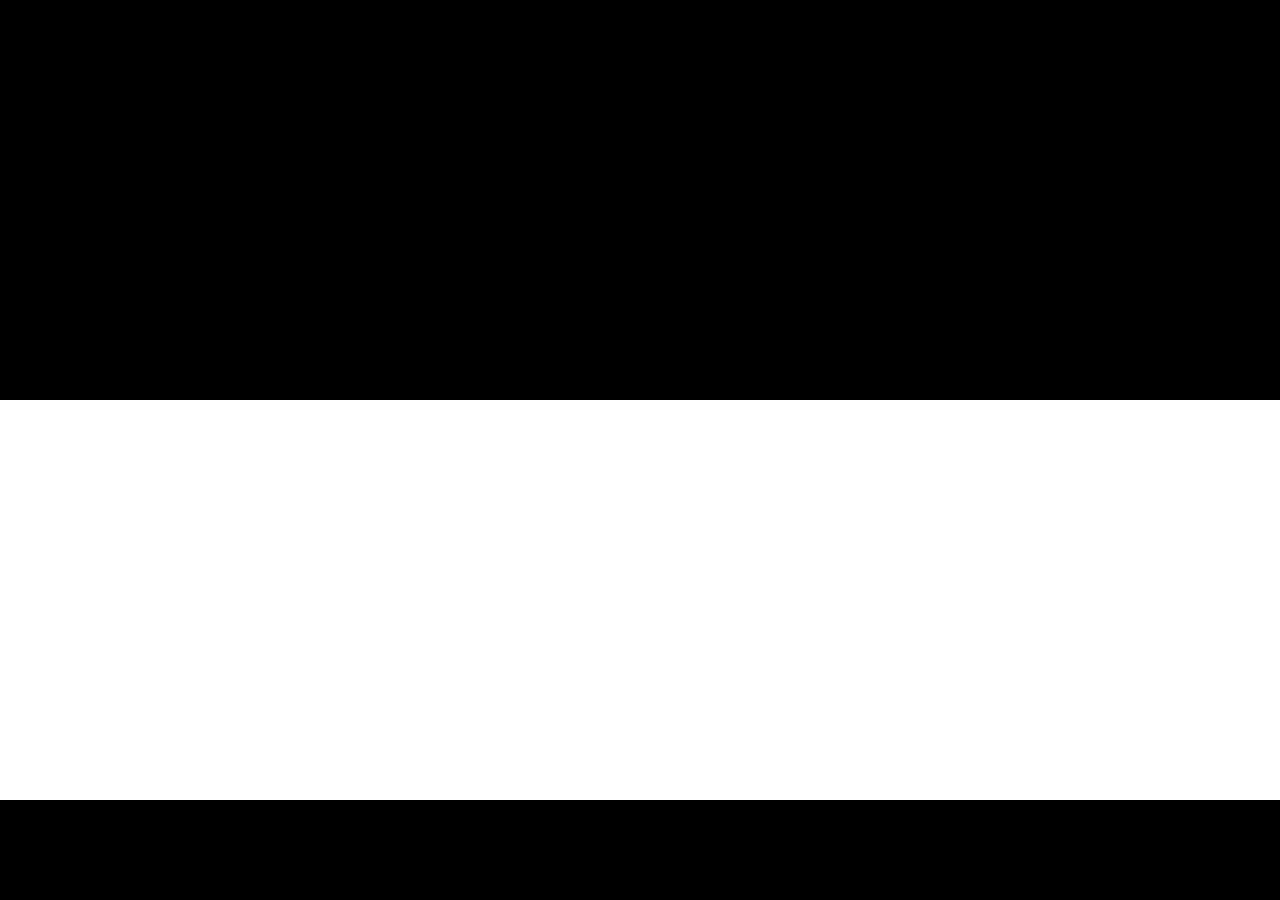
==== index.html @ 6e6994b2 "Create index.html" ====
<!DOCTYPE html>
<html lang="ckb" dir="rtl">
<head>
    <meta charset="UTF-8">
    <meta name="viewport" content="width=device-width, initial-scale=1.0">

    <style>
        * {
            margin: 0;
            padding: 0;
            box-sizing: border-box;
        }

        html,
        body {
            width: 100%;
            height: 100%;
        }

        body {
            display: grid;
            grid-template-rows: 2fr 2fr 0.5fr;
            min-height: 100vh;
        }

        .black-top {
            background: #000000;
        }

        .white {
            background: #ffffff;
        }

        .black-bottom {
            background: #000000;
        }
    </style>
</head>

<body>
    <div class="black-top"></div>
    <div class="white"></div>
    <div class="black-bottom"></div>
</body>
</html>
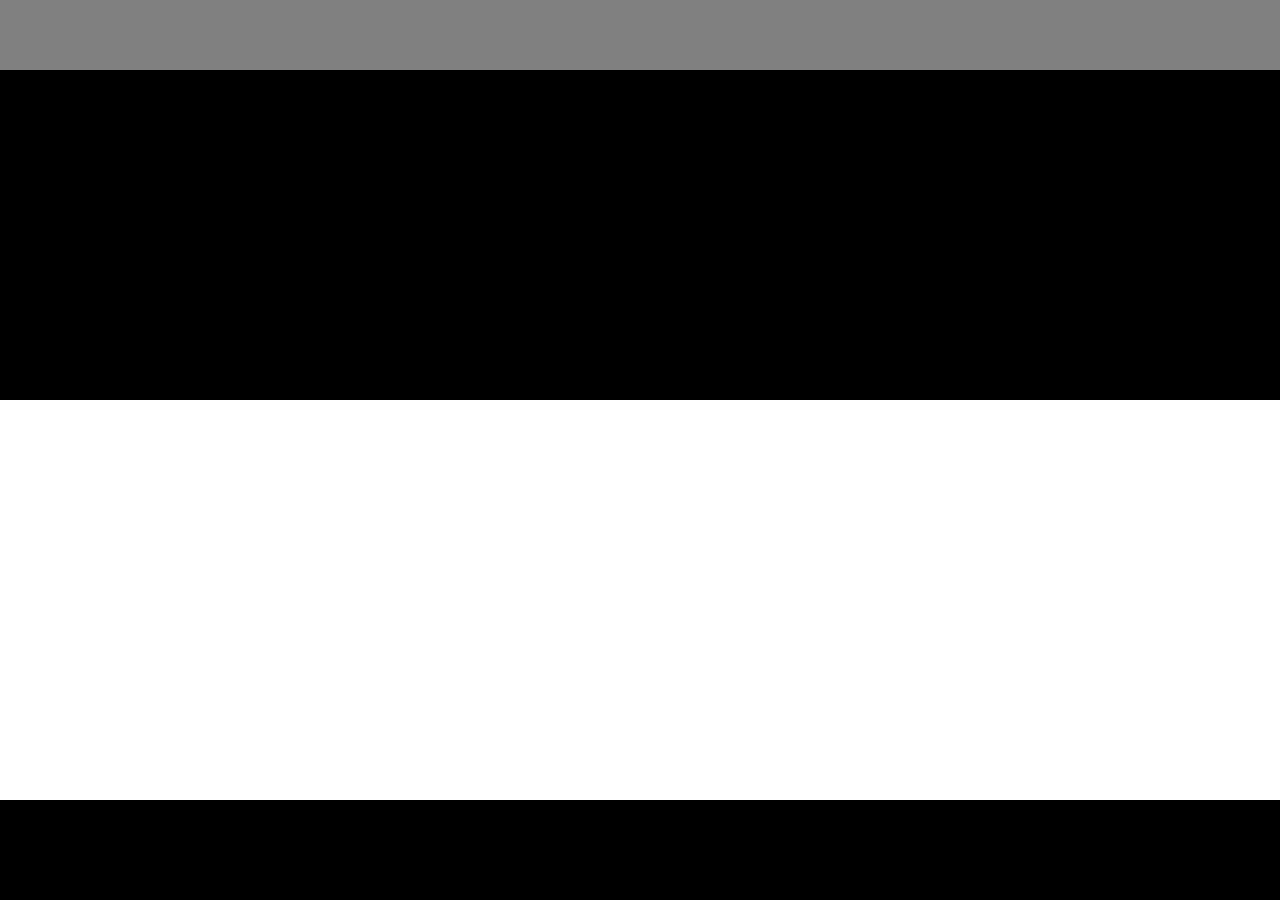
==== commit f825e536: "Update index.html" ====
--- a/index.html
+++ b/index.html
@@ -23,23 +23,31 @@
             min-height: 100vh;
         }
 
-        .black-top {
-            background: #000000;
+        .top {
+            background: linear-gradient(
+                to bottom,
+                #808080 0,
+                #808080 17.5%,
+                #000000 17.5%,
+                #000000 100%
+            );
         }
 
         .white {
             background: #ffffff;
         }
 
-        .black-bottom {
+        .bottom {
             background: #000000;
         }
     </style>
 </head>
 
 <body>
-    <div class="black-top"></div>
+
+    <div class="top"></div>
     <div class="white"></div>
-    <div class="black-bottom"></div>
+    <div class="bottom"></div>
+
 </body>
 </html>
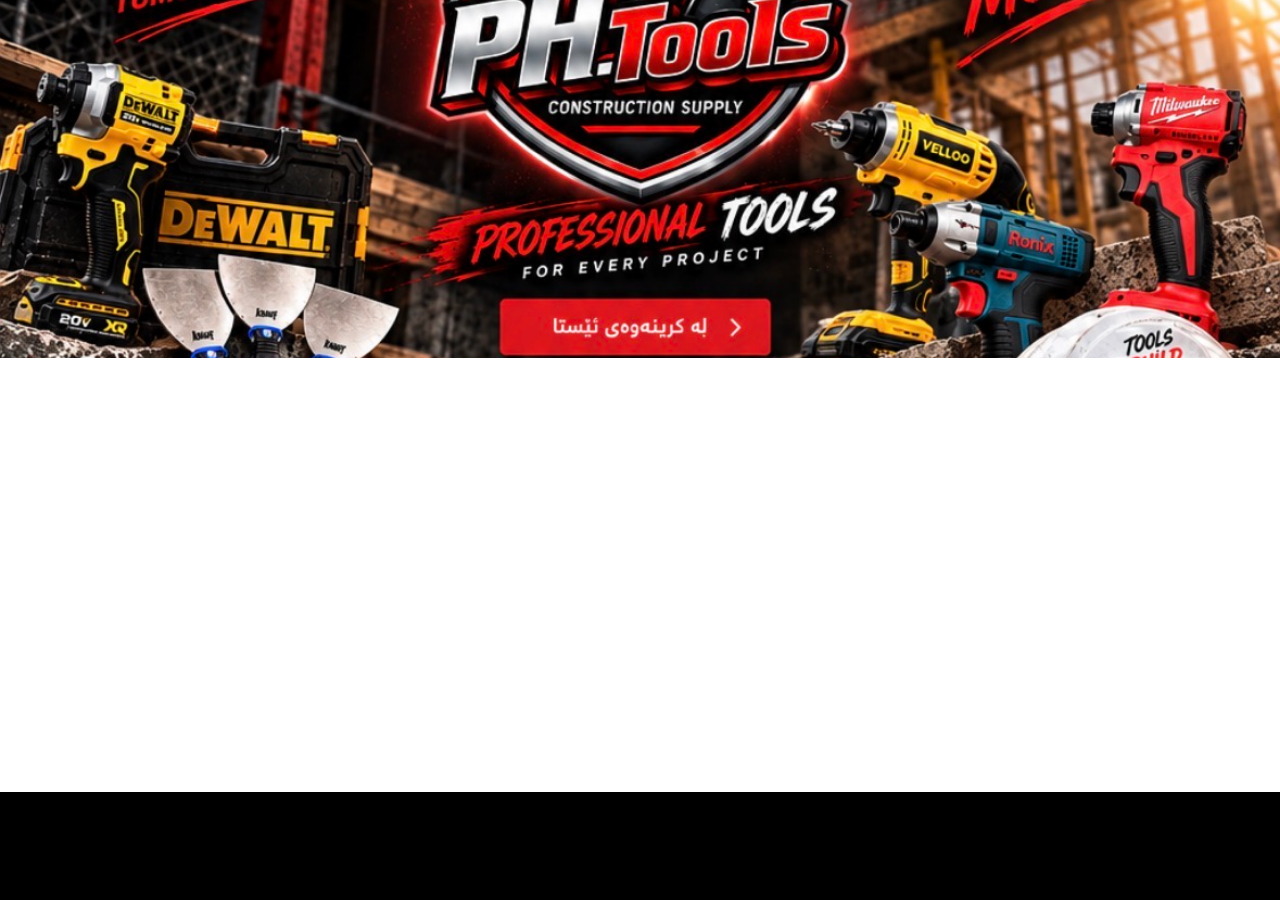
==== commit f6933528: "Update grid layout and background image in index.html" ====
--- a/index.html
+++ b/index.html
@@ -19,21 +19,18 @@
 
         body {
             display: grid;
-            grid-template-rows: 2fr 2fr 0.5fr;
+            grid-template-rows: 1.65fr 2fr 0.5fr;
             min-height: 100vh;
         }
 
         .top {
-            background: linear-gradient(
-                to bottom,
-                #808080 0,
-                #808080 17.5%,
-                #000000 17.5%,
-                #000000 100%
-            );
+            background-image: url("IMG_9500.jpeg");
+            background-size: cover;
+            background-position: center;
+            background-repeat: no-repeat;
         }
 
-        .white {
+        .middle {
             background: #ffffff;
         }
 
@@ -46,7 +43,7 @@
 <body>
 
     <div class="top"></div>
-    <div class="white"></div>
+    <div class="middle"></div>
     <div class="bottom"></div>
 
 </body>
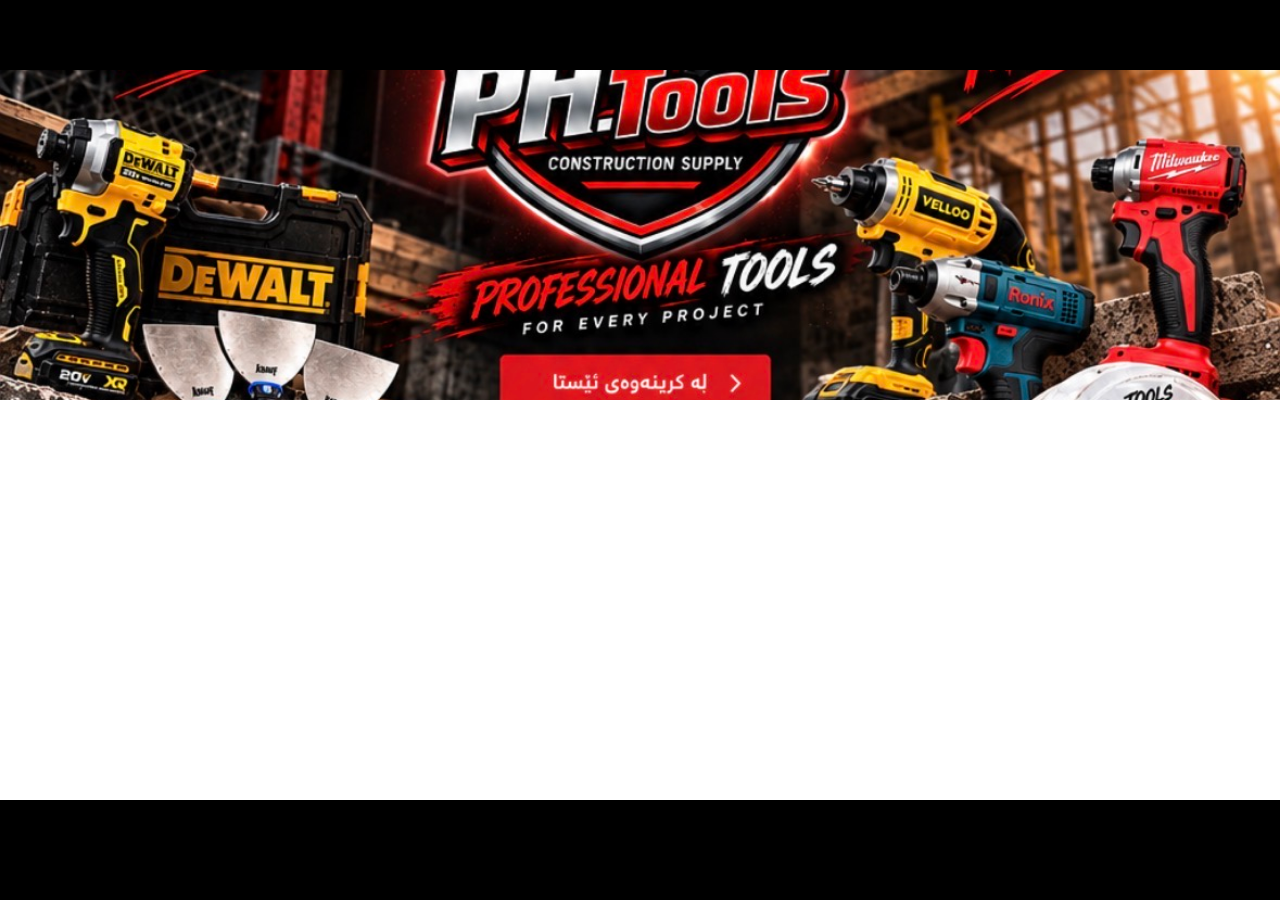
==== commit 33987ac6: "Refactor HTML structure and update styles" ====
--- a/index.html
+++ b/index.html
@@ -18,23 +18,27 @@
         }
 
         body {
+            min-height: 100vh;
             display: grid;
-            grid-template-rows: 1.65fr 2fr 0.5fr;
-            min-height: 100vh;
+            grid-template-rows: 0.35fr 1.65fr 2fr 0.5fr;
         }
 
-        .top {
+        .top-black {
+            background: #000000;
+        }
+
+        .picture {
             background-image: url("IMG_9500.jpeg");
             background-size: cover;
             background-position: center;
             background-repeat: no-repeat;
         }
 
-        .middle {
+        .white {
             background: #ffffff;
         }
 
-        .bottom {
+        .bottom-black {
             background: #000000;
         }
     </style>
@@ -42,9 +46,13 @@
 
 <body>
 
-    <div class="top"></div>
-    <div class="middle"></div>
-    <div class="bottom"></div>
+    <div class="top-black"></div>
+
+    <div class="picture"></div>
+
+    <div class="white"></div>
+
+    <div class="bottom-black"></div>
 
 </body>
 </html>
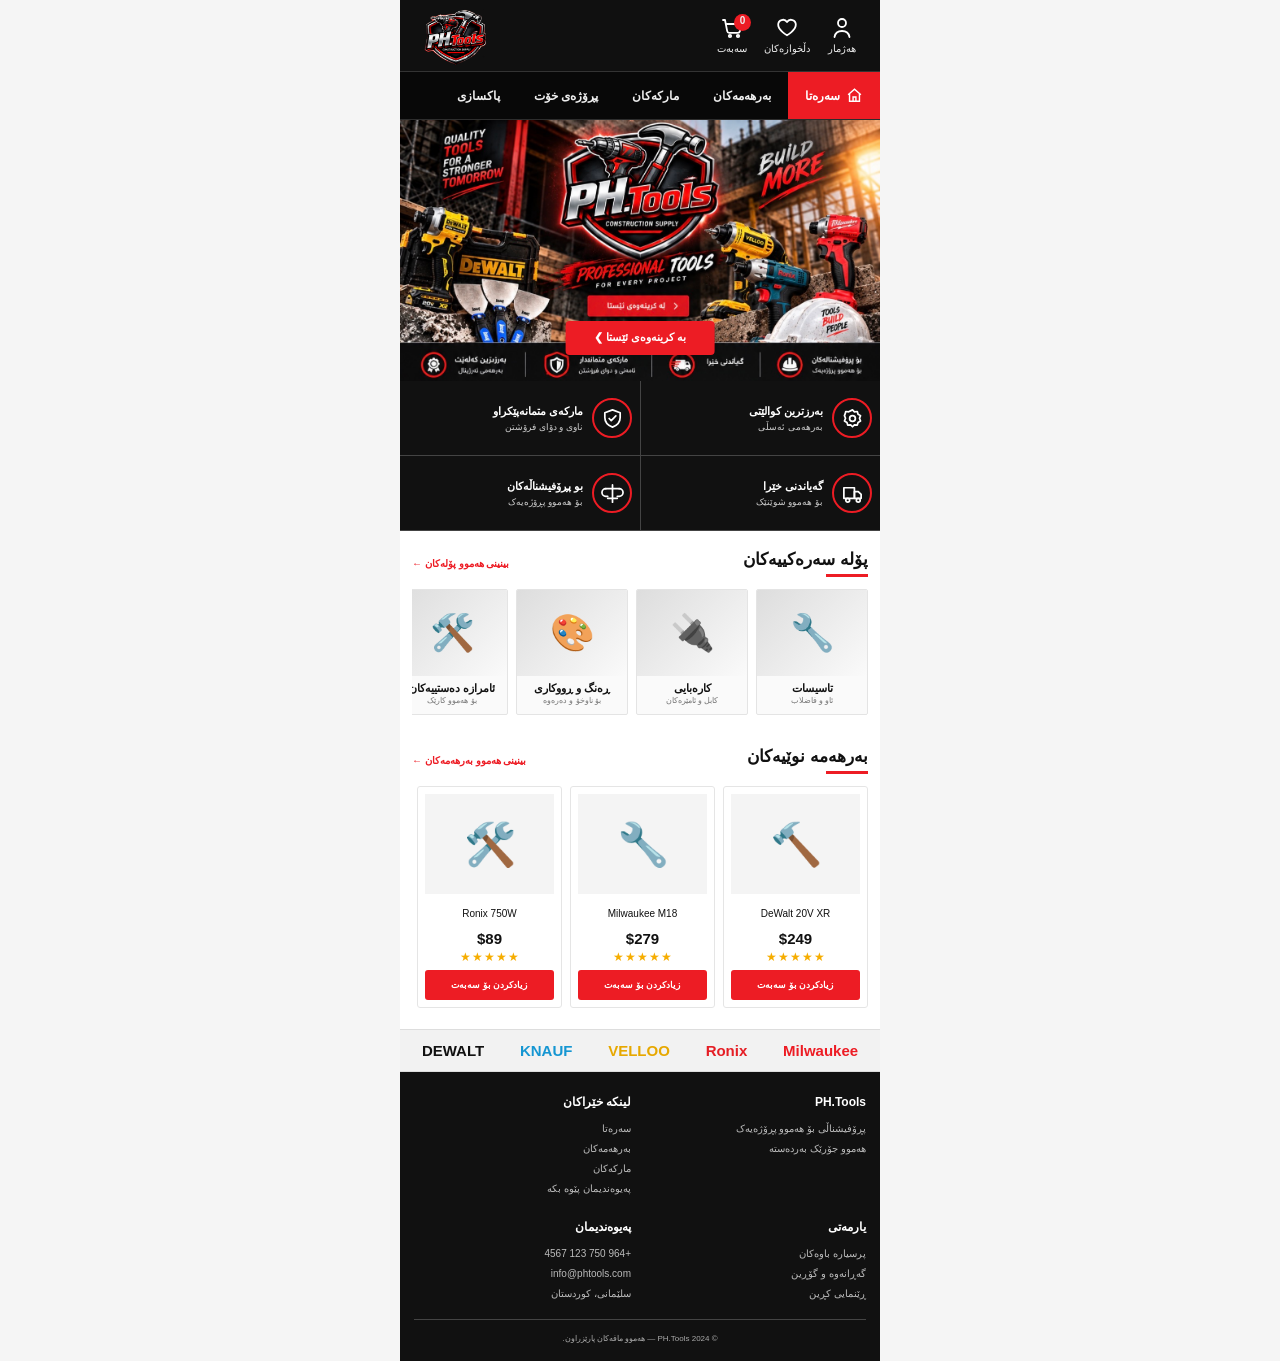
==== commit 96f8da41: "Update index.html" ====
--- a/index.html
+++ b/index.html
@@ -1,58 +1,1401 @@
 <!DOCTYPE html>
-<html lang="ckb" dir="rtl">
+<html lang="ku" dir="rtl">
 <head>
     <meta charset="UTF-8">
     <meta name="viewport" content="width=device-width, initial-scale=1.0">
 
+    <title>PH.Tools</title>
+
     <style>
         * {
+            box-sizing: border-box;
             margin: 0;
             padding: 0;
-            box-sizing: border-box;
         }
 
         html,
         body {
             width: 100%;
-            height: 100%;
+            min-height: 100%;
         }
 
         body {
+            background: #f5f5f5;
+            color: #111;
+            font-family:
+                "Noto Sans Arabic",
+                "Noto Sans",
+                Tahoma,
+                Arial,
+                sans-serif;
+            overflow-x: hidden;
+        }
+
+        button,
+        input {
+            font: inherit;
+        }
+
+        a {
+            text-decoration: none;
+        }
+
+        .mobile-page {
+            width: 100%;
+            max-width: 480px;
             min-height: 100vh;
+            margin: auto;
+            background: #fff;
+        }
+
+        /* =========================
+           HEADER
+        ========================= */
+
+        .topbar {
+            height: 72px;
+            background: #101010;
+            display: flex;
+            align-items: center;
+            justify-content: space-between;
+            padding: 0 14px;
+            direction: ltr;
+            border-bottom: 1px solid #333;
+        }
+
+        .logo {
+            width: 82px;
+            height: 62px;
+            object-fit: contain;
+            display: block;
+        }
+
+        .header-actions {
+            display: flex;
+            align-items: center;
+            gap: 7px;
+            direction: rtl;
+        }
+
+        .header-action {
+            position: relative;
+            width: 48px;
+            height: 58px;
+            border: 0;
+            background: transparent;
+            color: #fff;
+
+            display: flex;
+            flex-direction: column;
+            align-items: center;
+            justify-content: center;
+
+            gap: 2px;
+            cursor: pointer;
+        }
+
+        .header-action svg {
+            width: 24px;
+            height: 24px;
+            fill: none;
+            stroke: #fff;
+            stroke-width: 1.8;
+            stroke-linecap: round;
+            stroke-linejoin: round;
+        }
+
+        .header-action span {
+            font-size: 10px;
+            line-height: 14px;
+            white-space: nowrap;
+            color: #eee;
+        }
+
+        .cart-count {
+            position: absolute;
+            top: 7px;
+            right: 5px;
+
+            min-width: 17px;
+            height: 17px;
+
+            padding: 0 4px;
+            border-radius: 50%;
+
+            background: #ed1c24;
+            color: white;
+
+            font: 700 10px/17px Arial, sans-serif;
+            text-align: center;
+        }
+
+        /* =========================
+           NAVIGATION
+        ========================= */
+
+        .mobile-nav {
+            height: 48px;
+            background: #080808;
+
+            display: flex;
+            align-items: center;
+
+            overflow-x: auto;
+            scrollbar-width: none;
+
+            direction: rtl;
+
+            border-bottom: 1px solid #2d2d2d;
+        }
+
+        .mobile-nav::-webkit-scrollbar {
+            display: none;
+        }
+
+        .nav-item {
+            flex: 0 0 auto;
+
+            height: 48px;
+            padding: 0 17px;
+
+            display: flex;
+            align-items: center;
+            justify-content: center;
+
+            gap: 6px;
+
+            color: #eee;
+
+            font-size: 12px;
+            font-weight: 600;
+
+            white-space: nowrap;
+        }
+
+        .nav-item.active {
+            background: #ed1c24;
+            color: #fff;
+        }
+
+        .nav-item svg {
+            width: 17px;
+            height: 17px;
+
+            fill: none;
+            stroke: currentColor;
+            stroke-width: 2;
+        }
+
+        /* =========================
+           HERO
+        ========================= */
+
+        .hero {
+            width: 100%;
+            position: relative;
+
+            background: #111;
+            overflow: hidden;
+        }
+
+        .hero img {
+            width: 100%;
+            height: auto;
+            display: block;
+        }
+
+        .hero-button {
+            position: absolute;
+
+            left: 50%;
+            bottom: 10.2%;
+
+            transform: translateX(-50%);
+
+            width: 31%;
+            min-width: 118px;
+            max-width: 155px;
+
+            height: 34px;
+
+            border: 0;
+            border-radius: 4px;
+
+            background: #ed1c24;
+            color: #fff;
+
+            font-size: 11px;
+            font-weight: 700;
+
+            cursor: pointer;
+
+            box-shadow:
+                0 2px 8px rgba(0, 0, 0, .25);
+        }
+
+        /* =========================
+           BENEFITS
+        ========================= */
+
+        .benefits {
+            background: #111;
+            color: #fff;
+
             display: grid;
-            grid-template-rows: 0.35fr 1.65fr 2fr 0.5fr;
-        }
-
-        .top-black {
-            background: #000000;
-        }
-
-        .picture {
-            background-image: url("IMG_9500.jpeg");
-            background-size: cover;
-            background-position: center;
-            background-repeat: no-repeat;
-        }
-
-        .white {
-            background: #ffffff;
-        }
-
-        .bottom-black {
-            background: #000000;
+            grid-template-columns: repeat(2, 1fr);
+
+            direction: rtl;
+        }
+
+        .benefit {
+            min-height: 75px;
+
+            padding: 10px 8px;
+
+            display: flex;
+            align-items: center;
+
+            gap: 9px;
+
+            border-bottom: 1px solid #444;
+        }
+
+        .benefit:nth-child(odd) {
+            border-left: 1px solid #444;
+        }
+
+        .benefit-icon {
+            flex: 0 0 40px;
+
+            width: 40px;
+            height: 40px;
+
+            border: 2px solid #ed1c24;
+            border-radius: 50%;
+
+            display: grid;
+            place-items: center;
+        }
+
+        .benefit-icon svg {
+            width: 23px;
+            height: 23px;
+
+            fill: none;
+            stroke: #fff;
+            stroke-width: 1.8;
+
+            stroke-linecap: round;
+            stroke-linejoin: round;
+        }
+
+        .benefit strong {
+            display: block;
+
+            font-size: 11px;
+            line-height: 17px;
+
+            white-space: nowrap;
+        }
+
+        .benefit small {
+            display: block;
+
+            color: #cfcfcf;
+
+            font-size: 9px;
+            line-height: 14px;
+
+            white-space: nowrap;
+        }
+
+        /* =========================
+           SECTIONS
+        ========================= */
+
+        .section {
+            padding: 18px 12px 8px;
+            background: #fff;
+        }
+
+        .section-heading {
+            display: flex;
+            align-items: center;
+            justify-content: space-between;
+
+            margin-bottom: 12px;
+        }
+
+        .section-heading h2 {
+            margin: 0;
+
+            font-size: 17px;
+            font-weight: 800;
+
+            position: relative;
+
+            padding-bottom: 7px;
+        }
+
+        .section-heading h2::after {
+            content: "";
+
+            position: absolute;
+
+            right: 0;
+            bottom: 0;
+
+            width: 42px;
+            height: 3px;
+
+            background: #ed1c24;
+        }
+
+        .section-heading a {
+            color: #ed1c24;
+
+            font-size: 10px;
+            font-weight: 700;
+        }
+
+        /* =========================
+           CATEGORY
+        ========================= */
+
+        .categories {
+            display: flex;
+
+            gap: 8px;
+
+            overflow-x: auto;
+            scrollbar-width: none;
+
+            direction: rtl;
+
+            padding-bottom: 5px;
+        }
+
+        .categories::-webkit-scrollbar {
+            display: none;
+        }
+
+        .category {
+            flex: 0 0 112px;
+
+            border: 1px solid #e4e4e4;
+
+            background: #fafafa;
+
+            border-radius: 2px;
+
+            overflow: hidden;
+
+            text-align: center;
+        }
+
+        .category-image {
+            width: 100%;
+            height: 86px;
+
+            display: grid;
+            place-items: center;
+
+            font-size: 36px;
+
+            background:
+                linear-gradient(
+                    135deg,
+                    #ddd,
+                    #fafafa
+                );
+        }
+
+        .category strong {
+            display: block;
+
+            padding: 6px 4px 0;
+
+            font-size: 11px;
+        }
+
+        .category small {
+            display: block;
+
+            padding: 1px 4px 9px;
+
+            font-size: 8px;
+
+            color: #777;
+        }
+
+        /* =========================
+           PRODUCTS
+        ========================= */
+
+        .products {
+            display: flex;
+
+            gap: 8px;
+
+            overflow-x: auto;
+            scrollbar-width: none;
+
+            direction: rtl;
+
+            padding-bottom: 5px;
+        }
+
+        .products::-webkit-scrollbar {
+            display: none;
+        }
+
+        .product {
+            flex: 0 0 145px;
+
+            border: 1px solid #e5e5e5;
+
+            border-radius: 3px;
+
+            background: #fff;
+
+            padding: 7px;
+
+            text-align: center;
+        }
+
+        .product-image {
+            width: 100%;
+            height: 100px;
+
+            display: grid;
+            place-items: center;
+
+            font-size: 42px;
+
+            background: #f4f4f4;
+
+            margin-bottom: 5px;
+        }
+
+        .product-name {
+            font-size: 10px;
+
+            min-height: 28px;
+
+            display: flex;
+            align-items: center;
+            justify-content: center;
+        }
+
+        .price {
+            font: 700 15px Arial, sans-serif;
+
+            margin: 3px 0;
+        }
+
+        .stars {
+            color: #f6ad00;
+
+            letter-spacing: 1px;
+
+            font-size: 12px;
+
+            margin-bottom: 6px;
+        }
+
+        .buy {
+            width: 100%;
+
+            border: 0;
+            border-radius: 3px;
+
+            background: #ed1c24;
+
+            color: #fff;
+
+            height: 30px;
+
+            font-size: 9px;
+            font-weight: 700;
+        }
+
+        /* =========================
+           BRANDS
+        ========================= */
+
+        .brands {
+            margin-top: 8px;
+
+            background: #f2f2f2;
+
+            border-top: 1px solid #ddd;
+            border-bottom: 1px solid #ddd;
+
+            padding: 12px 10px;
+
+            display: flex;
+            align-items: center;
+            justify-content: space-around;
+
+            gap: 12px;
+
+            direction: ltr;
+
+            overflow: hidden;
+        }
+
+        .brand {
+            font: 900 15px Arial, sans-serif;
+
+            white-space: nowrap;
+        }
+
+        .dewalt {
+            color: #111;
+        }
+
+        .knauf {
+            color: #1596d2;
+        }
+
+        .velloo {
+            color: #e7a800;
+        }
+
+        .ronix {
+            color: #e51e25;
+        }
+
+        .milwaukee {
+            color: #ed1c24;
+        }
+
+        /* =========================
+           FOOTER
+        ========================= */
+
+        footer {
+            background: #111;
+
+            color: #ddd;
+
+            padding: 20px 14px 12px;
+
+            font-size: 10px;
+
+            line-height: 20px;
+        }
+
+        .footer-grid {
+            display: grid;
+
+            grid-template-columns: 1fr 1fr;
+
+            gap: 18px;
+
+            direction: rtl;
+        }
+
+        .footer-col h3 {
+            color: #fff;
+
+            font-size: 12px;
+
+            margin: 0 0 7px;
+        }
+
+        .footer-col p {
+            margin: 0;
+
+            color: #bbb;
+        }
+
+        .copyright {
+            border-top: 1px solid #444;
+
+            margin-top: 15px;
+
+            padding-top: 9px;
+
+            text-align: center;
+
+            color: #aaa;
+
+            font-size: 8px;
+        }
+
+        /* =========================
+           SMALL PHONES
+        ========================= */
+
+        @media (max-width: 350px) {
+
+            .topbar {
+                padding: 0 8px;
+            }
+
+            .logo {
+                width: 74px;
+            }
+
+            .header-action {
+                width: 43px;
+            }
+
+            .benefit {
+                gap: 6px;
+                padding-inline: 5px;
+            }
+
+            .benefit-icon {
+                flex-basis: 36px;
+
+                width: 36px;
+                height: 36px;
+            }
+
+            .benefit strong {
+                font-size: 10px;
+            }
+
+            .benefit small {
+                font-size: 8px;
+            }
         }
     </style>
 </head>
 
 <body>
 
-    <div class="top-black"></div>
-
-    <div class="picture"></div>
-
-    <div class="white"></div>
-
-    <div class="bottom-black"></div>
+<div class="mobile-page">
+
+    <!-- ================= HEADER ================= -->
+
+    <header class="topbar">
+
+        <!-- Replace this with your logo path -->
+        <img
+            class="logo"
+            src="94C8A864-4A91-487B-9707-DAC50E0F9364.png"
+            alt="PH.Tools"
+        >
+
+        <div class="header-actions">
+
+            <!-- Account -->
+
+            <button
+                class="header-action"
+                aria-label="هەژمار"
+            >
+
+                <svg viewBox="0 0 24 24">
+                    <circle
+                        cx="12"
+                        cy="7"
+                        r="4"
+                    ></circle>
+
+                    <path
+                        d="M4.5 21c.7-4 3.1-6 7.5-6s6.8 2 7.5 6"
+                    ></path>
+                </svg>
+
+                <span>
+                    هەژمار
+                </span>
+
+            </button>
+
+
+            <!-- Wishlist -->
+
+            <button
+                class="header-action"
+                aria-label="دڵخوازەکان"
+            >
+
+                <svg viewBox="0 0 24 24">
+
+                    <path
+                        d="M20.8 8.8c0 5.5-8.8 10.5-8.8 10.5S3.2 14.3 3.2 8.8A4.8 4.8 0 0 1 12 6a4.8 4.8 0 0 1 8.8 2.8Z"
+                    ></path>
+
+                </svg>
+
+                <span>
+                    دڵخوازەکان
+                </span>
+
+            </button>
+
+
+            <!-- Cart -->
+
+            <button
+                class="header-action"
+                aria-label="سەبەت"
+            >
+
+                <span class="cart-count">
+                    0
+                </span>
+
+                <svg viewBox="0 0 24 24">
+
+                    <path
+                        d="M3 4h2l2.2 11.2a2 2 0 0 0 2 1.6h8.7a2 2 0 0 0 2-1.5L21 8H7"
+                    ></path>
+
+                    <circle
+                        cx="10"
+                        cy="20"
+                        r="1.2"
+                    ></circle>
+
+                    <circle
+                        cx="18"
+                        cy="20"
+                        r="1.2"
+                    ></circle>
+
+                </svg>
+
+                <span>
+                    سەبەت
+                </span>
+
+            </button>
+
+        </div>
+
+    </header>
+
+
+    <!-- ================= NAV ================= -->
+
+    <nav class="mobile-nav">
+
+        <a
+            class="nav-item active"
+            href="#"
+        >
+
+            <svg viewBox="0 0 24 24">
+
+                <path d="m3 11 9-8 9 8"></path>
+
+                <path d="M5 10v10h14V10"></path>
+
+                <path d="M10 20v-6h4v6"></path>
+
+            </svg>
+
+            سەرەتا
+
+        </a>
+
+
+        <a
+            class="nav-item"
+            href="#"
+        >
+            بەرهەمەکان
+        </a>
+
+
+        <a
+            class="nav-item"
+            href="#"
+        >
+            مارکەکان
+        </a>
+
+
+        <a
+            class="nav-item"
+            href="#"
+        >
+            پڕۆژەی خۆت
+        </a>
+
+
+        <a
+            class="nav-item"
+            href="#"
+        >
+            پاکسازی
+        </a>
+
+    </nav>
+
+
+    <!-- ================= HERO ================= -->
+
+    <section class="hero">
+
+        <!-- Replace with your banner -->
+        <img
+            src="IMG_9500.jpeg"
+            alt="PH.Tools Professional Tools"
+        >
+
+        <button class="hero-button">
+            بە کرینەوەی ئێستا ❯
+        </button>
+
+    </section>
+
+
+    <!-- ================= BENEFITS ================= -->
+
+    <section class="benefits">
+
+
+        <div class="benefit">
+
+            <div class="benefit-icon">
+
+                <svg viewBox="0 0 24 24">
+
+                    <path
+                        d="M12 3l2 2 3-.3.8 2.8 2.6 1.5-1.1 2.8 1.1 2.8-2.6 1.5-.8 2.8-3-.3-2 2-2-2-3 .3-.8-2.8-2.6-1.5 1.1-2.8-1.1-2.8L4.2 7.5 5 4.7 8 5z"
+                    ></path>
+
+                    <circle
+                        cx="12"
+                        cy="12"
+                        r="3"
+                    ></circle>
+
+                </svg>
+
+            </div>
+
+            <div>
+
+                <strong>
+                    بەرزترین کوالێتی
+                </strong>
+
+                <small>
+                    بەرهەمی ئەسڵی
+                </small>
+
+            </div>
+
+        </div>
+
+
+        <div class="benefit">
+
+            <div class="benefit-icon">
+
+                <svg viewBox="0 0 24 24">
+
+                    <path
+                        d="M12 3 20 6v5c0 5.2-3.3 8.3-8 10-4.7-1.7-8-4.8-8-10V6z"
+                    ></path>
+
+                    <path
+                        d="m8.5 12 2.2 2.2 4.8-5"
+                    ></path>
+
+                </svg>
+
+            </div>
+
+            <div>
+
+                <strong>
+                    مارکەی متمانەپێکراو
+                </strong>
+
+                <small>
+                    ناوی و دۆای فرۆشتن
+                </small>
+
+            </div>
+
+        </div>
+
+
+        <div class="benefit">
+
+            <div class="benefit-icon">
+
+                <svg viewBox="0 0 24 24">
+
+                    <path
+                        d="M3 6h11v11H3z"
+                    ></path>
+
+                    <path
+                        d="M14 10h4l3 3v4h-7z"
+                    ></path>
+
+                    <circle
+                        cx="7"
+                        cy="19"
+                        r="2"
+                    ></circle>
+
+                    <circle
+                        cx="18"
+                        cy="19"
+                        r="2"
+                    ></circle>
+
+                </svg>
+
+            </div>
+
+            <div>
+
+                <strong>
+                    گەیاندنی خێرا
+                </strong>
+
+                <small>
+                    بۆ هەموو شوێنێک
+                </small>
+
+            </div>
+
+        </div>
+
+
+        <div class="benefit">
+
+            <div class="benefit-icon">
+
+                <svg viewBox="0 0 24 24">
+
+                    <path
+                        d="M12 3v18M5 7h14M7 17h10"
+                    ></path>
+
+                    <path
+                        d="M5 7a4 4 0 0 0 0 8h2M19 7a4 4 0 0 1 0 8h-2"
+                    ></path>
+
+                </svg>
+
+            </div>
+
+            <div>
+
+                <strong>
+                    بو پڕۆفیشناڵەکان
+                </strong>
+
+                <small>
+                    بۆ هەموو پڕۆژەیەک
+                </small>
+
+            </div>
+
+        </div>
+
+    </section>
+
+
+    <!-- ================= CATEGORIES ================= -->
+
+    <section class="section">
+
+        <div class="section-heading">
+
+            <h2>
+                پۆلە سەرەکییەکان
+            </h2>
+
+            <a href="#">
+                بینینی هەموو پۆلەکان ←
+            </a>
+
+        </div>
+
+
+        <div class="categories">
+
+
+            <article class="category">
+
+                <div class="category-image">
+                    🔧
+                </div>
+
+                <strong>
+                    تاسیسات
+                </strong>
+
+                <small>
+                    ئاو و فاضلاب
+                </small>
+
+            </article>
+
+
+            <article class="category">
+
+                <div class="category-image">
+                    🔌
+                </div>
+
+                <strong>
+                    کارەبایی
+                </strong>
+
+                <small>
+                    کابل و ئامێرەکان
+                </small>
+
+            </article>
+
+
+            <article class="category">
+
+                <div class="category-image">
+                    🎨
+                </div>
+
+                <strong>
+                    ڕەنگ و ڕووکاری
+                </strong>
+
+                <small>
+                    بۆ ناوخۆ و دەرەوە
+                </small>
+
+            </article>
+
+
+            <article class="category">
+
+                <div class="category-image">
+                    🛠️
+                </div>
+
+                <strong>
+                    ئامرازە دەستییەکان
+                </strong>
+
+                <small>
+                    بۆ هەموو کارێک
+                </small>
+
+            </article>
+
+
+            <article class="category">
+
+                <div class="category-image">
+                    🔩
+                </div>
+
+                <strong>
+                    ئامرازە کارەباییەکان
+                </strong>
+
+                <small>
+                    پڕۆفیشناڵ و بەهێز
+                </small>
+
+            </article>
+
+
+        </div>
+
+    </section>
+
+
+    <!-- ================= PRODUCTS ================= -->
+
+    <section class="section">
+
+        <div class="section-heading">
+
+            <h2>
+                بەرهەمە نوێیەکان
+            </h2>
+
+            <a href="#">
+                بینینی هەموو بەرهەمەکان ←
+            </a>
+
+        </div>
+
+
+        <div class="products">
+
+
+            <article class="product">
+
+                <div class="product-image">
+                    🔨
+                </div>
+
+                <div class="product-name">
+                    DeWalt 20V XR
+                </div>
+
+                <div class="price">
+                    $249
+                </div>
+
+                <div class="stars">
+                    ★★★★★
+                </div>
+
+                <button class="buy">
+                    زیادکردن بۆ سەبەت
+                </button>
+
+            </article>
+
+
+            <article class="product">
+
+                <div class="product-image">
+                    🔧
+                </div>
+
+                <div class="product-name">
+                    Milwaukee M18
+                </div>
+
+                <div class="price">
+                    $279
+                </div>
+
+                <div class="stars">
+                    ★★★★★
+                </div>
+
+                <button class="buy">
+                    زیادکردن بۆ سەبەت
+                </button>
+
+            </article>
+
+
+            <article class="product">
+
+                <div class="product-image">
+                    🛠️
+                </div>
+
+                <div class="product-name">
+                    Ronix 750W
+                </div>
+
+                <div class="price">
+                    $89
+                </div>
+
+                <div class="stars">
+                    ★★★★★
+                </div>
+
+                <button class="buy">
+                    زیادکردن بۆ سەبەت
+                </button>
+
+            </article>
+
+
+            <article class="product">
+
+                <div class="product-image">
+                    🧰
+                </div>
+
+                <div class="product-name">
+                    Knauf Set
+                </div>
+
+                <div class="price">
+                    $24
+                </div>
+
+                <div class="stars">
+                    ★★★★★
+                </div>
+
+                <button class="buy">
+                    زیادکردن بۆ سەبەت
+                </button>
+
+            </article>
+
+
+        </div>
+
+    </section>
+
+
+    <!-- ================= BRANDS ================= -->
+
+    <div class="brands">
+
+        <span class="brand dewalt">
+            DEWALT
+        </span>
+
+        <span class="brand knauf">
+            KNAUF
+        </span>
+
+        <span class="brand velloo">
+            VELLOO
+        </span>
+
+        <span class="brand ronix">
+            Ronix
+        </span>
+
+        <span class="brand milwaukee">
+            Milwaukee
+        </span>
+
+    </div>
+
+
+    <!-- ================= FOOTER ================= -->
+
+    <footer>
+
+        <div class="footer-grid">
+
+
+            <div class="footer-col">
+
+                <h3>
+                    PH.Tools
+                </h3>
+
+                <p>
+                    پڕۆفیشناڵی بۆ هەموو پڕۆژەیەک
+                </p>
+
+                <p>
+                    هەموو جۆرێک بەردەستە
+                </p>
+
+            </div>
+
+
+            <div class="footer-col">
+
+                <h3>
+                    لینکە خێراکان
+                </h3>
+
+                <p>
+                    سەرەتا
+                </p>
+
+                <p>
+                    بەرهەمەکان
+                </p>
+
+                <p>
+                    مارکەکان
+                </p>
+
+                <p>
+                    پەیوەندیمان پێوە بکە
+                </p>
+
+            </div>
+
+
+            <div class="footer-col">
+
+                <h3>
+                    یارمەتی
+                </h3>
+
+                <p>
+                    پرسیارە باوەکان
+                </p>
+
+                <p>
+                    گەڕانەوە و گۆڕین
+                </p>
+
+                <p>
+                    ڕێنمایی کڕین
+                </p>
+
+            </div>
+
+
+            <div class="footer-col">
+
+                <h3>
+                    پەیوەندیمان
+                </h3>
+
+                <p>
+                    +964 750 123 4567
+                </p>
+
+                <p>
+                    info@phtools.com
+                </p>
+
+                <p>
+                    سلێمانی، کوردستان
+                </p>
+
+            </div>
+
+
+        </div>
+
+
+        <div class="copyright">
+
+            © 2024 PH.Tools — هەموو مافەکان پارێزراون.
+
+        </div>
+
+    </footer>
+
+</div>
+
+
+<script>
+
+    /*
+        Basic cart counter
+    */
+
+    let cartCount = 0;
+
+    const cartCounter =
+        document.querySelector(".cart-count");
+
+    const buyButtons =
+        document.querySelectorAll(".buy");
+
+
+    buyButtons.forEach(function(button) {
+
+        button.addEventListener("click", function() {
+
+            cartCount++;
+
+            cartCounter.textContent =
+                cartCount;
+
+        });
+
+    });
+
+</script>
 
 </body>
 </html>
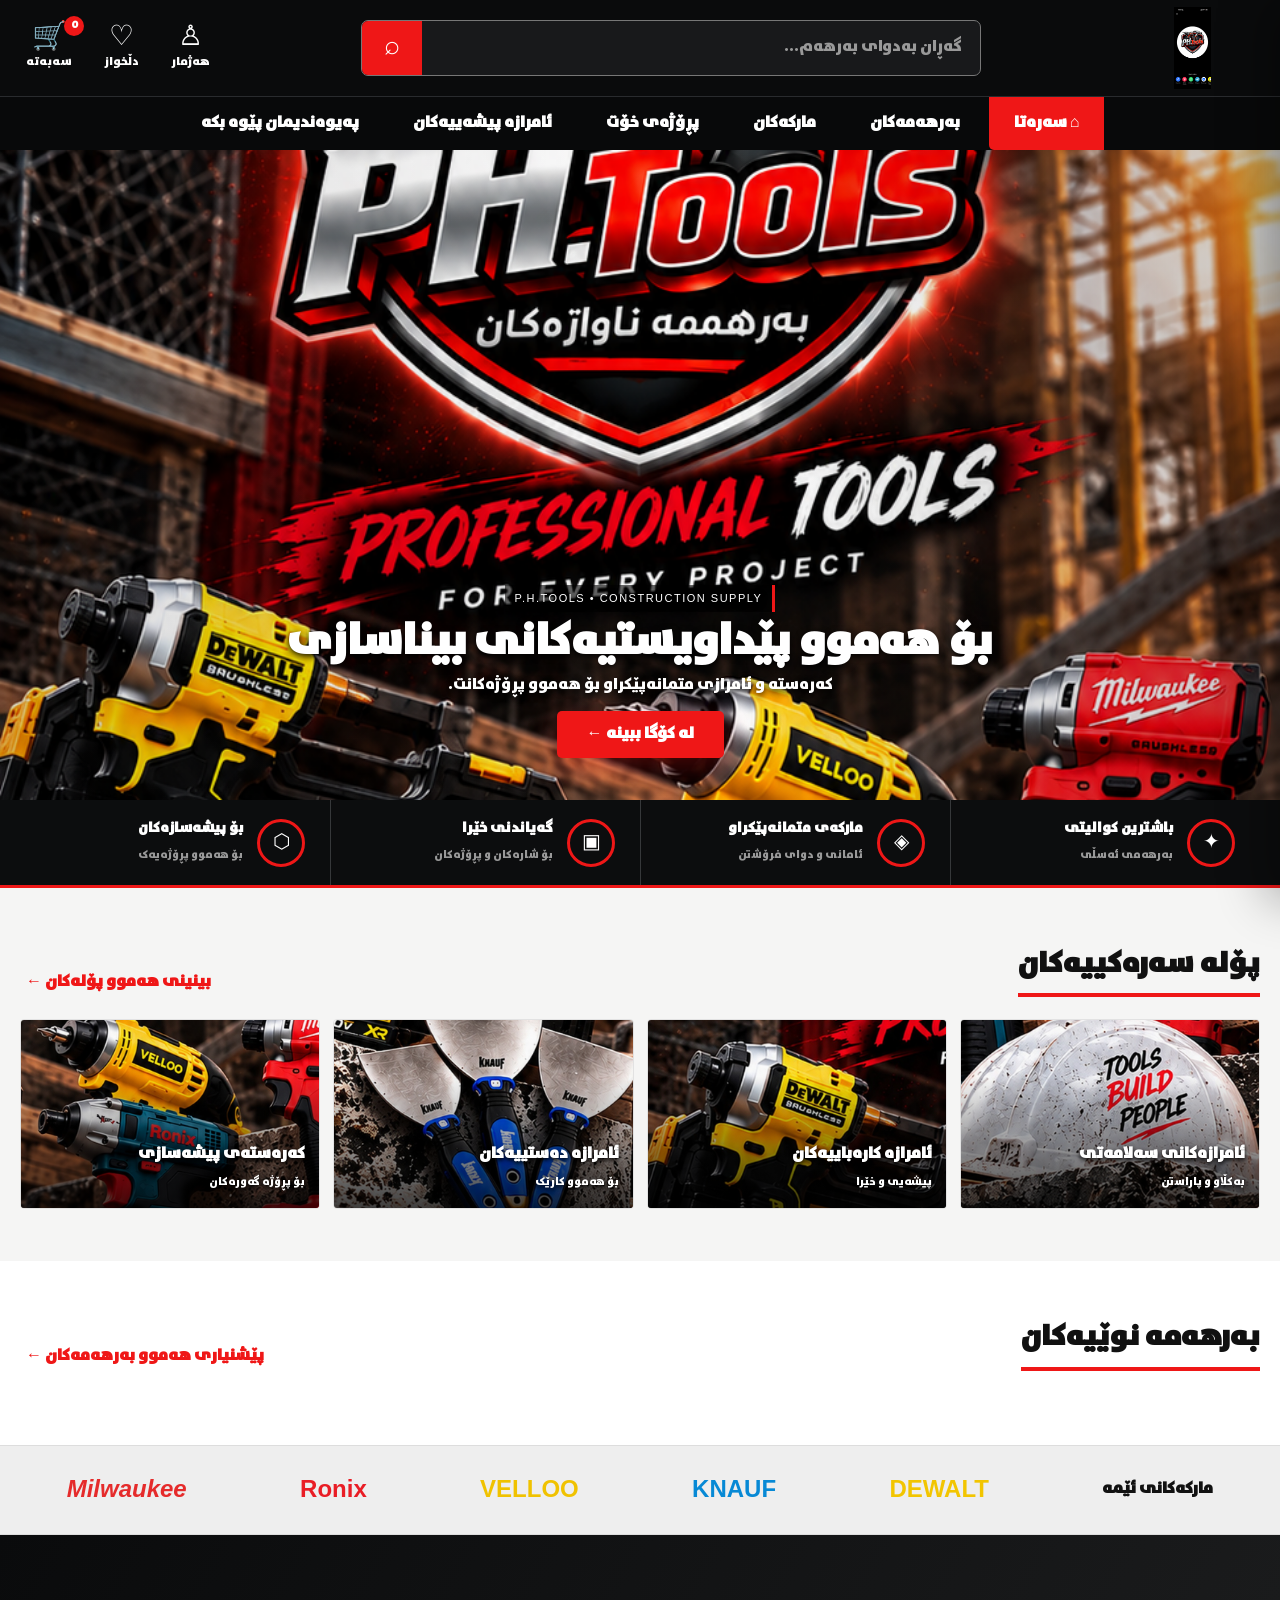
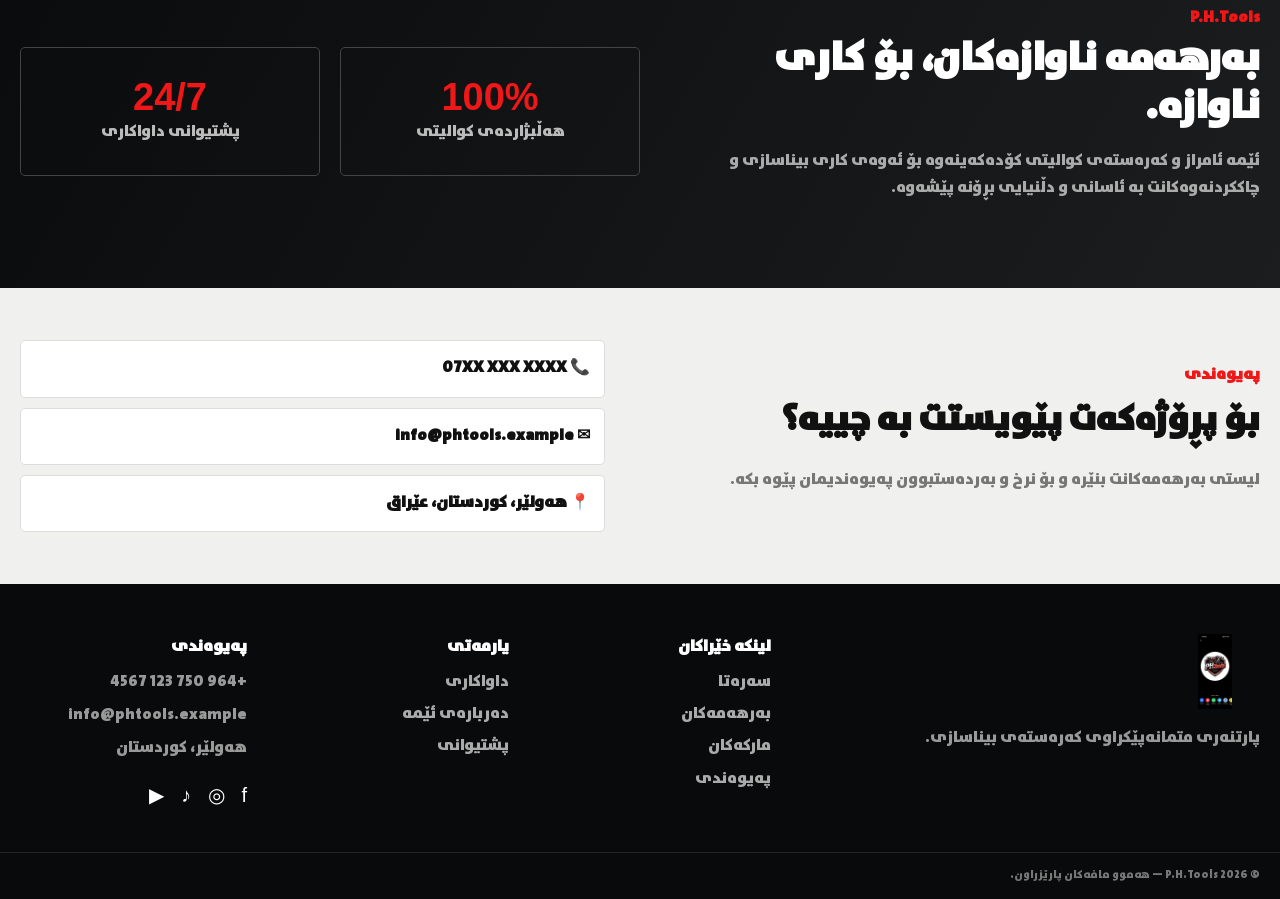
==== commit f8ddf4c2: "Add files via upload" ====
--- a/index.html
+++ b/index.html
@@ -1,1401 +1,172 @@
-<!DOCTYPE html>
+<!doctype html>
 <html lang="ku" dir="rtl">
 <head>
-    <meta charset="UTF-8">
-    <meta name="viewport" content="width=device-width, initial-scale=1.0">
+<meta charset="utf-8">
+<meta name="viewport" content="width=device-width,initial-scale=1">
+<title>P.H.Tools — کەرەستەی بیناسازی</title>
+<meta name="description" content="P.H.Tools — بەرهەم و ئامرازی کوالیتی بۆ هەموو پێداویستیەکانی بیناسازی">
+<link rel="stylesheet" href="style.css">
+</head>
+<body>
+<header class="site-header">
+  <div class="header-main">
+    <div class="container header-row">
+      <button class="mobile-toggle" id="mobileToggle">☰</button>
+      <a class="logo-wrap" href="#home">
+        <img src="ph-tools-logo.png" alt="P.H.Tools">
+      </a>
 
-    <title>PH.Tools</title>
+      <div class="search-box">
+        <input id="searchInput" type="search" placeholder="گەڕان بەدوای بەرهەم..." aria-label="گەڕان">
+        <button id="searchButton">⌕</button>
+      </div>
 
-    <style>
-        * {
-            box-sizing: border-box;
-            margin: 0;
-            padding: 0;
-        }
+      <div class="quick-actions">
+        <button class="quick-action" title="هەژمار"><span>♙</span><small>هەژمار</small></button>
+        <button class="quick-action" title="دڵخوازەکان"><span>♡</span><small>دڵخواز</small></button>
+        <button class="cart-action" id="cartOpen"><span>🛒</span><small>سەبەتە</small><b id="cartCount">0</b></button>
+      </div>
+    </div>
+  </div>
 
-        html,
-        body {
-            width: 100%;
-            min-height: 100%;
-        }
+  <nav class="nav-bar" id="navBar">
+    <div class="container nav-row">
+      <a class="nav-link active" href="#home">⌂ <span>سەرەتا</span></a>
+      <a class="nav-link" href="#products">بەرهەمەکان</a>
+      <a class="nav-link" href="#categories">مارکەکان</a>
+      <a class="nav-link" href="#about">پڕۆژەی خۆت</a>
+      <a class="nav-link" href="#products">ئامرازە پیشەییەکان</a>
+      <a class="nav-link" href="#contact">پەیوەندیمان پێوە بکە</a>
+    </div>
+  </nav>
+</header>
 
-        body {
-            background: #f5f5f5;
-            color: #111;
-            font-family:
-                "Noto Sans Arabic",
-                "Noto Sans",
-                Tahoma,
-                Arial,
-                sans-serif;
-            overflow-x: hidden;
-        }
+<main id="home">
+  <section class="hero">
+    <img src="hero-3x5.png" alt="P.H.Tools construction supply" class="hero-img">
+    <div class="hero-shade"></div>
+    <div class="hero-content">
+      <div class="hero-mini">P.H.TOOLS • CONSTRUCTION SUPPLY</div>
+      <h1>بۆ هەموو پێداویستیەکانی بیناسازی</h1>
+      <p>کەرەستە و ئامرازی متمانەپێکراو بۆ هەموو پڕۆژەکانت.</p>
+      <a href="#products" class="hero-btn">لە کۆگا ببینە <span>←</span></a>
+    </div>
+  </section>
 
-        button,
-        input {
-            font: inherit;
-        }
+  <section class="trust-strip">
+    <div class="container trust-grid">
+      <div><i>✦</i><div><strong>باشترین کوالیتی</strong><small>بەرهەمی ئەسڵی</small></div></div>
+      <div><i>◈</i><div><strong>مارکەی متمانەپێکراو</strong><small>ئامانی و دوای فرۆشتن</small></div></div>
+      <div><i>▣</i><div><strong>گەیاندنی خێرا</strong><small>بۆ شارەکان و پڕۆژەکان</small></div></div>
+      <div><i>⬡</i><div><strong>بۆ پیشەسازەکان</strong><small>بۆ هەموو پڕۆژەیەک</small></div></div>
+    </div>
+  </section>
 
-        a {
-            text-decoration: none;
-        }
+  <section class="section categories" id="categories">
+    <div class="container">
+      <div class="section-head">
+        <h2>پۆلە سەرەکییەکان</h2>
+        <button class="red-link" data-category="هەموو">بینینی هەموو پۆلەکان ←</button>
+      </div>
+      <div class="category-grid">
+        <button class="category-card" data-category="پاراستن">
+          <img src="category-safety.jpg" alt="">
+          <span class="category-overlay"></span>
+          <div><b>ئامرازەکانی سەلامەتی</b><small>بەکڵاو و پاراستن</small></div>
+        </button>
+        <button class="category-card" data-category="ئامرازی کارەبا">
+          <img src="category-tools.jpg" alt="">
+          <span class="category-overlay"></span>
+          <div><b>ئامرازە کارەباییەکان</b><small>پیشەیی و خێرا</small></div>
+        </button>
+        <button class="category-card" data-category="ئامرازی دەستی">
+          <img src="category-hand.jpg" alt="">
+          <span class="category-overlay"></span>
+          <div><b>ئامرازە دەستییەکان</b><small>بۆ هەموو کارێک</small></div>
+        </button>
+        <button class="category-card" data-category="کەرەستەی پیشەسازی">
+          <img src="category-professional.jpg" alt="">
+          <span class="category-overlay"></span>
+          <div><b>کەرەستەی پیشەسازی</b><small>بۆ پڕۆژە گەورەکان</small></div>
+        </button>
+      </div>
+    </div>
+  </section>
 
-        .mobile-page {
-            width: 100%;
-            max-width: 480px;
-            min-height: 100vh;
-            margin: auto;
-            background: #fff;
-        }
+  <section class="section products" id="products">
+    <div class="container">
+      <div class="section-head">
+        <h2>بەرهەمە نوێیەکان</h2>
+        <button class="red-link" id="showAll">پێشنیاری هەموو بەرهەمەکان ←</button>
+      </div>
+      <div class="product-grid" id="productGrid"></div>
+      <div class="no-results" id="noResults" hidden>
+        <strong>هیچ بەرهەمێک نەدۆزرایەوە</strong>
+        <span>وشەیەکی تر تاقی بکەرەوە.</span>
+      </div>
+    </div>
+  </section>
 
-        /* =========================
-           HEADER
-        ========================= */
+  <section class="brands">
+    <div class="container brands-row">
+      <span>مارکەکانی ئێمە</span>
+      <b class="dewalt">DEWALT</b>
+      <b class="knauf">KNAUF</b>
+      <b class="velloo">VELLOO</b>
+      <b class="ronix">Ronix</b>
+      <b class="milwaukee">Milwaukee</b>
+    </div>
+  </section>
 
-        .topbar {
-            height: 72px;
-            background: #101010;
-            display: flex;
-            align-items: center;
-            justify-content: space-between;
-            padding: 0 14px;
-            direction: ltr;
-            border-bottom: 1px solid #333;
-        }
+  <section class="about" id="about">
+    <div class="container about-grid">
+      <div>
+        <span class="eyebrow">P.H.Tools</span>
+        <h2>بەرهەمە ناوازەکان، بۆ کاری ناوازە.</h2>
+        <p>ئێمە ئامراز و کەرەستەی کوالیتی کۆدەکەینەوە بۆ ئەوەی کاری بیناسازی و چاککردنەوەکانت بە ئاسانی و دڵنیایی بڕۆنە پێشەوە.</p>
+      </div>
+      <div class="about-stat"><strong>100%</strong><span>هەڵبژاردەی کوالیتی</span></div>
+      <div class="about-stat"><strong>24/7</strong><span>پشتیوانی داواکاری</span></div>
+    </div>
+  </section>
 
-        .logo {
-            width: 82px;
-            height: 62px;
-            object-fit: contain;
-            display: block;
-        }
+  <section class="contact section" id="contact">
+    <div class="container contact-grid">
+      <div>
+        <span class="eyebrow">پەیوەندی</span>
+        <h2>بۆ پڕۆژەکەت پێویستت بە چییە؟</h2>
+        <p>لیستی بەرهەمەکانت بنێرە و بۆ نرخ و بەردەستبوون پەیوەندیمان پێوە بکە.</p>
+      </div>
+      <div class="contact-list">
+        <a href="tel:+9647XXXXXXXXX">📞 <span>07XX XXX XXXX</span></a>
+        <a href="mailto:info@phtools.example">✉ <span>info@phtools.example</span></a>
+        <div>📍 <span>هەولێر، کوردستان، عێراق</span></div>
+      </div>
+    </div>
+  </section>
+</main>
 
-        .header-actions {
-            display: flex;
-            align-items: center;
-            gap: 7px;
-            direction: rtl;
-        }
+<footer class="footer">
+  <div class="container footer-grid">
+    <div class="footer-brand">
+      <img src="ph-tools-logo.png" alt="P.H.Tools">
+      <p>پارتنەری متمانەپێکراوی کەرەستەی بیناسازی.</p>
+    </div>
+    <div><h4>لینکە خێراکان</h4><a href="#home">سەرەتا</a><a href="#products">بەرهەمەکان</a><a href="#categories">مارکەکان</a><a href="#contact">پەیوەندی</a></div>
+    <div><h4>یارمەتی</h4><a href="#products">داواکاری</a><a href="#about">دەربارەی ئێمە</a><a href="#contact">پشتیوانی</a></div>
+    <div><h4>پەیوەندی</h4><p>+964 750 123 4567</p><p>info@phtools.example</p><p>هەولێر، کوردستان</p><div class="socials">f &nbsp; ◎ &nbsp; ♪ &nbsp; ▶</div></div>
+  </div>
+  <div class="footer-bottom"><div class="container">© 2026 P.H.Tools — هەموو مافەکان پارێزراون.</div></div>
+</footer>
 
-        .header-action {
-            position: relative;
-            width: 48px;
-            height: 58px;
-            border: 0;
-            background: transparent;
-            color: #fff;
+<aside class="cart" id="cart">
+  <div class="cart-head"><h2>سەبەتە</h2><button id="cartClose">×</button></div>
+  <div class="cart-body" id="cartBody"></div>
+  <div class="cart-foot"><div><span>کۆی گشتی</span><strong id="cartTotal">0 د.ع</strong></div><button id="checkout" class="checkout">تەواوکردنی داواکاری</button></div>
+</aside>
+<div class="backdrop" id="backdrop"></div>
 
-            display: flex;
-            flex-direction: column;
-            align-items: center;
-            justify-content: center;
-
-            gap: 2px;
-            cursor: pointer;
-        }
-
-        .header-action svg {
-            width: 24px;
-            height: 24px;
-            fill: none;
-            stroke: #fff;
-            stroke-width: 1.8;
-            stroke-linecap: round;
-            stroke-linejoin: round;
-        }
-
-        .header-action span {
-            font-size: 10px;
-            line-height: 14px;
-            white-space: nowrap;
-            color: #eee;
-        }
-
-        .cart-count {
-            position: absolute;
-            top: 7px;
-            right: 5px;
-
-            min-width: 17px;
-            height: 17px;
-
-            padding: 0 4px;
-            border-radius: 50%;
-
-            background: #ed1c24;
-            color: white;
-
-            font: 700 10px/17px Arial, sans-serif;
-            text-align: center;
-        }
-
-        /* =========================
-           NAVIGATION
-        ========================= */
-
-        .mobile-nav {
-            height: 48px;
-            background: #080808;
-
-            display: flex;
-            align-items: center;
-
-            overflow-x: auto;
-            scrollbar-width: none;
-
-            direction: rtl;
-
-            border-bottom: 1px solid #2d2d2d;
-        }
-
-        .mobile-nav::-webkit-scrollbar {
-            display: none;
-        }
-
-        .nav-item {
-            flex: 0 0 auto;
-
-            height: 48px;
-            padding: 0 17px;
-
-            display: flex;
-            align-items: center;
-            justify-content: center;
-
-            gap: 6px;
-
-            color: #eee;
-
-            font-size: 12px;
-            font-weight: 600;
-
-            white-space: nowrap;
-        }
-
-        .nav-item.active {
-            background: #ed1c24;
-            color: #fff;
-        }
-
-        .nav-item svg {
-            width: 17px;
-            height: 17px;
-
-            fill: none;
-            stroke: currentColor;
-            stroke-width: 2;
-        }
-
-        /* =========================
-           HERO
-        ========================= */
-
-        .hero {
-            width: 100%;
-            position: relative;
-
-            background: #111;
-            overflow: hidden;
-        }
-
-        .hero img {
-            width: 100%;
-            height: auto;
-            display: block;
-        }
-
-        .hero-button {
-            position: absolute;
-
-            left: 50%;
-            bottom: 10.2%;
-
-            transform: translateX(-50%);
-
-            width: 31%;
-            min-width: 118px;
-            max-width: 155px;
-
-            height: 34px;
-
-            border: 0;
-            border-radius: 4px;
-
-            background: #ed1c24;
-            color: #fff;
-
-            font-size: 11px;
-            font-weight: 700;
-
-            cursor: pointer;
-
-            box-shadow:
-                0 2px 8px rgba(0, 0, 0, .25);
-        }
-
-        /* =========================
-           BENEFITS
-        ========================= */
-
-        .benefits {
-            background: #111;
-            color: #fff;
-
-            display: grid;
-            grid-template-columns: repeat(2, 1fr);
-
-            direction: rtl;
-        }
-
-        .benefit {
-            min-height: 75px;
-
-            padding: 10px 8px;
-
-            display: flex;
-            align-items: center;
-
-            gap: 9px;
-
-            border-bottom: 1px solid #444;
-        }
-
-        .benefit:nth-child(odd) {
-            border-left: 1px solid #444;
-        }
-
-        .benefit-icon {
-            flex: 0 0 40px;
-
-            width: 40px;
-            height: 40px;
-
-            border: 2px solid #ed1c24;
-            border-radius: 50%;
-
-            display: grid;
-            place-items: center;
-        }
-
-        .benefit-icon svg {
-            width: 23px;
-            height: 23px;
-
-            fill: none;
-            stroke: #fff;
-            stroke-width: 1.8;
-
-            stroke-linecap: round;
-            stroke-linejoin: round;
-        }
-
-        .benefit strong {
-            display: block;
-
-            font-size: 11px;
-            line-height: 17px;
-
-            white-space: nowrap;
-        }
-
-        .benefit small {
-            display: block;
-
-            color: #cfcfcf;
-
-            font-size: 9px;
-            line-height: 14px;
-
-            white-space: nowrap;
-        }
-
-        /* =========================
-           SECTIONS
-        ========================= */
-
-        .section {
-            padding: 18px 12px 8px;
-            background: #fff;
-        }
-
-        .section-heading {
-            display: flex;
-            align-items: center;
-            justify-content: space-between;
-
-            margin-bottom: 12px;
-        }
-
-        .section-heading h2 {
-            margin: 0;
-
-            font-size: 17px;
-            font-weight: 800;
-
-            position: relative;
-
-            padding-bottom: 7px;
-        }
-
-        .section-heading h2::after {
-            content: "";
-
-            position: absolute;
-
-            right: 0;
-            bottom: 0;
-
-            width: 42px;
-            height: 3px;
-
-            background: #ed1c24;
-        }
-
-        .section-heading a {
-            color: #ed1c24;
-
-            font-size: 10px;
-            font-weight: 700;
-        }
-
-        /* =========================
-           CATEGORY
-        ========================= */
-
-        .categories {
-            display: flex;
-
-            gap: 8px;
-
-            overflow-x: auto;
-            scrollbar-width: none;
-
-            direction: rtl;
-
-            padding-bottom: 5px;
-        }
-
-        .categories::-webkit-scrollbar {
-            display: none;
-        }
-
-        .category {
-            flex: 0 0 112px;
-
-            border: 1px solid #e4e4e4;
-
-            background: #fafafa;
-
-            border-radius: 2px;
-
-            overflow: hidden;
-
-            text-align: center;
-        }
-
-        .category-image {
-            width: 100%;
-            height: 86px;
-
-            display: grid;
-            place-items: center;
-
-            font-size: 36px;
-
-            background:
-                linear-gradient(
-                    135deg,
-                    #ddd,
-                    #fafafa
-                );
-        }
-
-        .category strong {
-            display: block;
-
-            padding: 6px 4px 0;
-
-            font-size: 11px;
-        }
-
-        .category small {
-            display: block;
-
-            padding: 1px 4px 9px;
-
-            font-size: 8px;
-
-            color: #777;
-        }
-
-        /* =========================
-           PRODUCTS
-        ========================= */
-
-        .products {
-            display: flex;
-
-            gap: 8px;
-
-            overflow-x: auto;
-            scrollbar-width: none;
-
-            direction: rtl;
-
-            padding-bottom: 5px;
-        }
-
-        .products::-webkit-scrollbar {
-            display: none;
-        }
-
-        .product {
-            flex: 0 0 145px;
-
-            border: 1px solid #e5e5e5;
-
-            border-radius: 3px;
-
-            background: #fff;
-
-            padding: 7px;
-
-            text-align: center;
-        }
-
-        .product-image {
-            width: 100%;
-            height: 100px;
-
-            display: grid;
-            place-items: center;
-
-            font-size: 42px;
-
-            background: #f4f4f4;
-
-            margin-bottom: 5px;
-        }
-
-        .product-name {
-            font-size: 10px;
-
-            min-height: 28px;
-
-            display: flex;
-            align-items: center;
-            justify-content: center;
-        }
-
-        .price {
-            font: 700 15px Arial, sans-serif;
-
-            margin: 3px 0;
-        }
-
-        .stars {
-            color: #f6ad00;
-
-            letter-spacing: 1px;
-
-            font-size: 12px;
-
-            margin-bottom: 6px;
-        }
-
-        .buy {
-            width: 100%;
-
-            border: 0;
-            border-radius: 3px;
-
-            background: #ed1c24;
-
-            color: #fff;
-
-            height: 30px;
-
-            font-size: 9px;
-            font-weight: 700;
-        }
-
-        /* =========================
-           BRANDS
-        ========================= */
-
-        .brands {
-            margin-top: 8px;
-
-            background: #f2f2f2;
-
-            border-top: 1px solid #ddd;
-            border-bottom: 1px solid #ddd;
-
-            padding: 12px 10px;
-
-            display: flex;
-            align-items: center;
-            justify-content: space-around;
-
-            gap: 12px;
-
-            direction: ltr;
-
-            overflow: hidden;
-        }
-
-        .brand {
-            font: 900 15px Arial, sans-serif;
-
-            white-space: nowrap;
-        }
-
-        .dewalt {
-            color: #111;
-        }
-
-        .knauf {
-            color: #1596d2;
-        }
-
-        .velloo {
-            color: #e7a800;
-        }
-
-        .ronix {
-            color: #e51e25;
-        }
-
-        .milwaukee {
-            color: #ed1c24;
-        }
-
-        /* =========================
-           FOOTER
-        ========================= */
-
-        footer {
-            background: #111;
-
-            color: #ddd;
-
-            padding: 20px 14px 12px;
-
-            font-size: 10px;
-
-            line-height: 20px;
-        }
-
-        .footer-grid {
-            display: grid;
-
-            grid-template-columns: 1fr 1fr;
-
-            gap: 18px;
-
-            direction: rtl;
-        }
-
-        .footer-col h3 {
-            color: #fff;
-
-            font-size: 12px;
-
-            margin: 0 0 7px;
-        }
-
-        .footer-col p {
-            margin: 0;
-
-            color: #bbb;
-        }
-
-        .copyright {
-            border-top: 1px solid #444;
-
-            margin-top: 15px;
-
-            padding-top: 9px;
-
-            text-align: center;
-
-            color: #aaa;
-
-            font-size: 8px;
-        }
-
-        /* =========================
-           SMALL PHONES
-        ========================= */
-
-        @media (max-width: 350px) {
-
-            .topbar {
-                padding: 0 8px;
-            }
-
-            .logo {
-                width: 74px;
-            }
-
-            .header-action {
-                width: 43px;
-            }
-
-            .benefit {
-                gap: 6px;
-                padding-inline: 5px;
-            }
-
-            .benefit-icon {
-                flex-basis: 36px;
-
-                width: 36px;
-                height: 36px;
-            }
-
-            .benefit strong {
-                font-size: 10px;
-            }
-
-            .benefit small {
-                font-size: 8px;
-            }
-        }
-    </style>
-</head>
-
-<body>
-
-<div class="mobile-page">
-
-    <!-- ================= HEADER ================= -->
-
-    <header class="topbar">
-
-        <!-- Replace this with your logo path -->
-        <img
-            class="logo"
-            src="94C8A864-4A91-487B-9707-DAC50E0F9364.png"
-            alt="PH.Tools"
-        >
-
-        <div class="header-actions">
-
-            <!-- Account -->
-
-            <button
-                class="header-action"
-                aria-label="هەژمار"
-            >
-
-                <svg viewBox="0 0 24 24">
-                    <circle
-                        cx="12"
-                        cy="7"
-                        r="4"
-                    ></circle>
-
-                    <path
-                        d="M4.5 21c.7-4 3.1-6 7.5-6s6.8 2 7.5 6"
-                    ></path>
-                </svg>
-
-                <span>
-                    هەژمار
-                </span>
-
-            </button>
-
-
-            <!-- Wishlist -->
-
-            <button
-                class="header-action"
-                aria-label="دڵخوازەکان"
-            >
-
-                <svg viewBox="0 0 24 24">
-
-                    <path
-                        d="M20.8 8.8c0 5.5-8.8 10.5-8.8 10.5S3.2 14.3 3.2 8.8A4.8 4.8 0 0 1 12 6a4.8 4.8 0 0 1 8.8 2.8Z"
-                    ></path>
-
-                </svg>
-
-                <span>
-                    دڵخوازەکان
-                </span>
-
-            </button>
-
-
-            <!-- Cart -->
-
-            <button
-                class="header-action"
-                aria-label="سەبەت"
-            >
-
-                <span class="cart-count">
-                    0
-                </span>
-
-                <svg viewBox="0 0 24 24">
-
-                    <path
-                        d="M3 4h2l2.2 11.2a2 2 0 0 0 2 1.6h8.7a2 2 0 0 0 2-1.5L21 8H7"
-                    ></path>
-
-                    <circle
-                        cx="10"
-                        cy="20"
-                        r="1.2"
-                    ></circle>
-
-                    <circle
-                        cx="18"
-                        cy="20"
-                        r="1.2"
-                    ></circle>
-
-                </svg>
-
-                <span>
-                    سەبەت
-                </span>
-
-            </button>
-
-        </div>
-
-    </header>
-
-
-    <!-- ================= NAV ================= -->
-
-    <nav class="mobile-nav">
-
-        <a
-            class="nav-item active"
-            href="#"
-        >
-
-            <svg viewBox="0 0 24 24">
-
-                <path d="m3 11 9-8 9 8"></path>
-
-                <path d="M5 10v10h14V10"></path>
-
-                <path d="M10 20v-6h4v6"></path>
-
-            </svg>
-
-            سەرەتا
-
-        </a>
-
-
-        <a
-            class="nav-item"
-            href="#"
-        >
-            بەرهەمەکان
-        </a>
-
-
-        <a
-            class="nav-item"
-            href="#"
-        >
-            مارکەکان
-        </a>
-
-
-        <a
-            class="nav-item"
-            href="#"
-        >
-            پڕۆژەی خۆت
-        </a>
-
-
-        <a
-            class="nav-item"
-            href="#"
-        >
-            پاکسازی
-        </a>
-
-    </nav>
-
-
-    <!-- ================= HERO ================= -->
-
-    <section class="hero">
-
-        <!-- Replace with your banner -->
-        <img
-            src="IMG_9500.jpeg"
-            alt="PH.Tools Professional Tools"
-        >
-
-        <button class="hero-button">
-            بە کرینەوەی ئێستا ❯
-        </button>
-
-    </section>
-
-
-    <!-- ================= BENEFITS ================= -->
-
-    <section class="benefits">
-
-
-        <div class="benefit">
-
-            <div class="benefit-icon">
-
-                <svg viewBox="0 0 24 24">
-
-                    <path
-                        d="M12 3l2 2 3-.3.8 2.8 2.6 1.5-1.1 2.8 1.1 2.8-2.6 1.5-.8 2.8-3-.3-2 2-2-2-3 .3-.8-2.8-2.6-1.5 1.1-2.8-1.1-2.8L4.2 7.5 5 4.7 8 5z"
-                    ></path>
-
-                    <circle
-                        cx="12"
-                        cy="12"
-                        r="3"
-                    ></circle>
-
-                </svg>
-
-            </div>
-
-            <div>
-
-                <strong>
-                    بەرزترین کوالێتی
-                </strong>
-
-                <small>
-                    بەرهەمی ئەسڵی
-                </small>
-
-            </div>
-
-        </div>
-
-
-        <div class="benefit">
-
-            <div class="benefit-icon">
-
-                <svg viewBox="0 0 24 24">
-
-                    <path
-                        d="M12 3 20 6v5c0 5.2-3.3 8.3-8 10-4.7-1.7-8-4.8-8-10V6z"
-                    ></path>
-
-                    <path
-                        d="m8.5 12 2.2 2.2 4.8-5"
-                    ></path>
-
-                </svg>
-
-            </div>
-
-            <div>
-
-                <strong>
-                    مارکەی متمانەپێکراو
-                </strong>
-
-                <small>
-                    ناوی و دۆای فرۆشتن
-                </small>
-
-            </div>
-
-        </div>
-
-
-        <div class="benefit">
-
-            <div class="benefit-icon">
-
-                <svg viewBox="0 0 24 24">
-
-                    <path
-                        d="M3 6h11v11H3z"
-                    ></path>
-
-                    <path
-                        d="M14 10h4l3 3v4h-7z"
-                    ></path>
-
-                    <circle
-                        cx="7"
-                        cy="19"
-                        r="2"
-                    ></circle>
-
-                    <circle
-                        cx="18"
-                        cy="19"
-                        r="2"
-                    ></circle>
-
-                </svg>
-
-            </div>
-
-            <div>
-
-                <strong>
-                    گەیاندنی خێرا
-                </strong>
-
-                <small>
-                    بۆ هەموو شوێنێک
-                </small>
-
-            </div>
-
-        </div>
-
-
-        <div class="benefit">
-
-            <div class="benefit-icon">
-
-                <svg viewBox="0 0 24 24">
-
-                    <path
-                        d="M12 3v18M5 7h14M7 17h10"
-                    ></path>
-
-                    <path
-                        d="M5 7a4 4 0 0 0 0 8h2M19 7a4 4 0 0 1 0 8h-2"
-                    ></path>
-
-                </svg>
-
-            </div>
-
-            <div>
-
-                <strong>
-                    بو پڕۆفیشناڵەکان
-                </strong>
-
-                <small>
-                    بۆ هەموو پڕۆژەیەک
-                </small>
-
-            </div>
-
-        </div>
-
-    </section>
-
-
-    <!-- ================= CATEGORIES ================= -->
-
-    <section class="section">
-
-        <div class="section-heading">
-
-            <h2>
-                پۆلە سەرەکییەکان
-            </h2>
-
-            <a href="#">
-                بینینی هەموو پۆلەکان ←
-            </a>
-
-        </div>
-
-
-        <div class="categories">
-
-
-            <article class="category">
-
-                <div class="category-image">
-                    🔧
-                </div>
-
-                <strong>
-                    تاسیسات
-                </strong>
-
-                <small>
-                    ئاو و فاضلاب
-                </small>
-
-            </article>
-
-
-            <article class="category">
-
-                <div class="category-image">
-                    🔌
-                </div>
-
-                <strong>
-                    کارەبایی
-                </strong>
-
-                <small>
-                    کابل و ئامێرەکان
-                </small>
-
-            </article>
-
-
-            <article class="category">
-
-                <div class="category-image">
-                    🎨
-                </div>
-
-                <strong>
-                    ڕەنگ و ڕووکاری
-                </strong>
-
-                <small>
-                    بۆ ناوخۆ و دەرەوە
-                </small>
-
-            </article>
-
-
-            <article class="category">
-
-                <div class="category-image">
-                    🛠️
-                </div>
-
-                <strong>
-                    ئامرازە دەستییەکان
-                </strong>
-
-                <small>
-                    بۆ هەموو کارێک
-                </small>
-
-            </article>
-
-
-            <article class="category">
-
-                <div class="category-image">
-                    🔩
-                </div>
-
-                <strong>
-                    ئامرازە کارەباییەکان
-                </strong>
-
-                <small>
-                    پڕۆفیشناڵ و بەهێز
-                </small>
-
-            </article>
-
-
-        </div>
-
-    </section>
-
-
-    <!-- ================= PRODUCTS ================= -->
-
-    <section class="section">
-
-        <div class="section-heading">
-
-            <h2>
-                بەرهەمە نوێیەکان
-            </h2>
-
-            <a href="#">
-                بینینی هەموو بەرهەمەکان ←
-            </a>
-
-        </div>
-
-
-        <div class="products">
-
-
-            <article class="product">
-
-                <div class="product-image">
-                    🔨
-                </div>
-
-                <div class="product-name">
-                    DeWalt 20V XR
-                </div>
-
-                <div class="price">
-                    $249
-                </div>
-
-                <div class="stars">
-                    ★★★★★
-                </div>
-
-                <button class="buy">
-                    زیادکردن بۆ سەبەت
-                </button>
-
-            </article>
-
-
-            <article class="product">
-
-                <div class="product-image">
-                    🔧
-                </div>
-
-                <div class="product-name">
-                    Milwaukee M18
-                </div>
-
-                <div class="price">
-                    $279
-                </div>
-
-                <div class="stars">
-                    ★★★★★
-                </div>
-
-                <button class="buy">
-                    زیادکردن بۆ سەبەت
-                </button>
-
-            </article>
-
-
-            <article class="product">
-
-                <div class="product-image">
-                    🛠️
-                </div>
-
-                <div class="product-name">
-                    Ronix 750W
-                </div>
-
-                <div class="price">
-                    $89
-                </div>
-
-                <div class="stars">
-                    ★★★★★
-                </div>
-
-                <button class="buy">
-                    زیادکردن بۆ سەبەت
-                </button>
-
-            </article>
-
-
-            <article class="product">
-
-                <div class="product-image">
-                    🧰
-                </div>
-
-                <div class="product-name">
-                    Knauf Set
-                </div>
-
-                <div class="price">
-                    $24
-                </div>
-
-                <div class="stars">
-                    ★★★★★
-                </div>
-
-                <button class="buy">
-                    زیادکردن بۆ سەبەت
-                </button>
-
-            </article>
-
-
-        </div>
-
-    </section>
-
-
-    <!-- ================= BRANDS ================= -->
-
-    <div class="brands">
-
-        <span class="brand dewalt">
-            DEWALT
-        </span>
-
-        <span class="brand knauf">
-            KNAUF
-        </span>
-
-        <span class="brand velloo">
-            VELLOO
-        </span>
-
-        <span class="brand ronix">
-            Ronix
-        </span>
-
-        <span class="brand milwaukee">
-            Milwaukee
-        </span>
-
-    </div>
-
-
-    <!-- ================= FOOTER ================= -->
-
-    <footer>
-
-        <div class="footer-grid">
-
-
-            <div class="footer-col">
-
-                <h3>
-                    PH.Tools
-                </h3>
-
-                <p>
-                    پڕۆفیشناڵی بۆ هەموو پڕۆژەیەک
-                </p>
-
-                <p>
-                    هەموو جۆرێک بەردەستە
-                </p>
-
-            </div>
-
-
-            <div class="footer-col">
-
-                <h3>
-                    لینکە خێراکان
-                </h3>
-
-                <p>
-                    سەرەتا
-                </p>
-
-                <p>
-                    بەرهەمەکان
-                </p>
-
-                <p>
-                    مارکەکان
-                </p>
-
-                <p>
-                    پەیوەندیمان پێوە بکە
-                </p>
-
-            </div>
-
-
-            <div class="footer-col">
-
-                <h3>
-                    یارمەتی
-                </h3>
-
-                <p>
-                    پرسیارە باوەکان
-                </p>
-
-                <p>
-                    گەڕانەوە و گۆڕین
-                </p>
-
-                <p>
-                    ڕێنمایی کڕین
-                </p>
-
-            </div>
-
-
-            <div class="footer-col">
-
-                <h3>
-                    پەیوەندیمان
-                </h3>
-
-                <p>
-                    +964 750 123 4567
-                </p>
-
-                <p>
-                    info@phtools.com
-                </p>
-
-                <p>
-                    سلێمانی، کوردستان
-                </p>
-
-            </div>
-
-
-        </div>
-
-
-        <div class="copyright">
-
-            © 2024 PH.Tools — هەموو مافەکان پارێزراون.
-
-        </div>
-
-    </footer>
-
-</div>
-
-
-<script>
-
-    /*
-        Basic cart counter
-    */
-
-    let cartCount = 0;
-
-    const cartCounter =
-        document.querySelector(".cart-count");
-
-    const buyButtons =
-        document.querySelectorAll(".buy");
-
-
-    buyButtons.forEach(function(button) {
-
-        button.addEventListener("click", function() {
-
-            cartCount++;
-
-            cartCounter.textContent =
-                cartCount;
-
-        });
-
-    });
-
-</script>
-
+<div class="toast" id="toast"></div>
+<script src="script.js"></script>
 </body>
 </html>
--- a/style.css
+++ b/style.css
@@ -0,0 +1,17 @@
+@font-face{font-family:Rabar;src:url("Rabar_037.ttf") format("truetype");font-display:swap}
+:root{--red:#ef1717;--dark:#08090a;--dark2:#121416;--line:#e6e6e6;--muted:#73777b;--bg:#f5f5f4}
+*{box-sizing:border-box}html{scroll-behavior:smooth}body{margin:0;background:var(--bg);color:#111;font-family:Rabar,Arial,sans-serif;line-height:1.7}button,input{font:inherit}button{cursor:pointer}a{text-decoration:none;color:inherit}.container{width:min(1250px,calc(100% - 40px));margin:auto}
+.site-header{position:sticky;top:0;z-index:40}.header-main{background:#0a0b0c;color:#fff;border-bottom:1px solid #292b2e}.header-row{min-height:96px;display:flex;align-items:center;gap:28px}.logo-wrap{width:135px;display:flex;justify-content:center}.logo-wrap img{width:105px;height:82px;object-fit:contain}.search-box{flex:1;display:flex;max-width:620px;margin:auto;border:1px solid #777;border-radius:7px;overflow:hidden;background:#18191b}.search-box input{direction:rtl;flex:1;border:0;outline:0;background:transparent;color:#fff;padding:13px 18px}.search-box input::placeholder{color:#999}.search-box button{width:60px;border:0;background:var(--red);color:#fff;font-size:27px}.quick-actions{display:flex;align-items:center;gap:20px}.quick-action,.cart-action{background:none;border:0;color:#fff;display:flex;flex-direction:column;align-items:center;gap:0;position:relative}.quick-action span,.cart-action span{font-size:28px;line-height:1}.quick-action small,.cart-action small{font-size:12px}.cart-action b{position:absolute;top:-7px;right:-6px;width:20px;height:20px;border-radius:50%;background:var(--red);font-size:10px;display:grid;place-items:center}.mobile-toggle{display:none;background:none;color:#fff;border:0;font-size:25px}
+.nav-bar{background:#08090a;color:#fff}.nav-row{display:flex;align-items:center;justify-content:center;gap:4px}.nav-link{padding:13px 25px;font-weight:700;position:relative}.nav-link:hover,.nav-link.active{background:var(--red)}.nav-link:first-child{border-radius:0 0 0 5px}
+.hero{height:min(650px,58vw);min-height:440px;position:relative;overflow:hidden;background:#151515}.hero-img{position:absolute;width:100%;height:100%;object-fit:cover;object-position:center 43%}.hero-shade{position:absolute;inset:0;background:linear-gradient(90deg,rgba(0,0,0,.15),rgba(0,0,0,0) 55%,rgba(0,0,0,.2))}.hero-content{position:absolute;inset:0;display:flex;flex-direction:column;align-items:center;justify-content:flex-end;text-align:center;padding:0 20px 42px;color:#fff;text-shadow:0 2px 7px #000}.hero-mini{font-family:Arial,sans-serif;font-size:11px;letter-spacing:1.5px;background:rgba(0,0,0,.6);padding:4px 10px;border-right:3px solid var(--red)}.hero h1{font-size:clamp(27px,3.4vw,52px);line-height:1.1;margin:8px 0 4px}.hero p{margin:0 0 12px;font-size:16px}.hero-btn{background:var(--red);padding:10px 30px;border-radius:5px;color:#fff;font-weight:900;text-shadow:none;box-shadow:0 10px 30px rgba(239,23,23,.3)}.hero-btn:hover{transform:translateY(-2px)}
+.trust-strip{background:#0c0d0e;color:#fff;border-bottom:3px solid var(--red)}.trust-grid{display:grid;grid-template-columns:repeat(4,1fr)}.trust-grid>div{padding:17px 25px;display:flex;align-items:center;gap:14px;border-left:1px solid #36383a}.trust-grid>div:last-child{border-left:0}.trust-grid i{font-style:normal;width:48px;height:48px;border:3px solid var(--red);border-radius:50%;display:grid;place-items:center;font-size:20px}.trust-grid strong{display:block;font-size:14px}.trust-grid small{color:#999;font-size:11px}
+.section{padding:52px 0}.section-head{display:flex;justify-content:space-between;align-items:end;margin-bottom:22px}.section-head h2{font-size:29px;margin:0;border-bottom:4px solid var(--red);padding-bottom:4px}.red-link{border:0;background:none;color:var(--red);font-weight:800}
+.category-grid{display:grid;grid-template-columns:repeat(4,1fr);gap:13px}.category-card{height:190px;border:1px solid #e2e2e2;border-radius:4px;background:#fff;padding:0;overflow:hidden;position:relative;text-align:right}.category-card img{width:100%;height:100%;object-fit:cover;transition:.25s}.category-card:hover img{transform:scale(1.05)}.category-overlay{position:absolute;inset:0;background:linear-gradient(0deg,rgba(0,0,0,.75),rgba(0,0,0,.02) 70%)}.category-card div{position:absolute;right:14px;bottom:13px;color:#fff;text-shadow:0 2px 4px #000}.category-card b{display:block;font-size:16px}.category-card small{font-size:11px}
+.products{background:#fff}.product-grid{display:grid;grid-template-columns:repeat(6,1fr);gap:10px}.product-card{border:1px solid #ddd;background:#fff;border-radius:5px;overflow:hidden;position:relative;transition:.2s}.product-card:hover{box-shadow:0 12px 30px rgba(0,0,0,.13);transform:translateY(-3px)}.product-photo{height:190px;background:#f1f1f1;overflow:hidden}.product-photo img{width:100%;height:100%;object-fit:cover}.product-info{padding:10px}.brand-name{font-family:Arial,sans-serif;font-weight:900;font-size:10px;color:#777}.product-title{font-size:13px;font-weight:900;min-height:43px}.stars{color:#f2a900;letter-spacing:1px;font-family:Arial;font-size:12px}.price{font-family:Arial,sans-serif;font-weight:900;font-size:18px;margin:3px 0 8px;direction:ltr;text-align:right}.add{width:100%;border:0;background:var(--red);color:#fff;border-radius:3px;padding:8px;font-weight:800}.add:hover{background:#bd0e0e}.product-badge{position:absolute;top:8px;right:8px;background:var(--red);color:#fff;padding:2px 7px;font-size:9px;border-radius:3px}.no-results{text-align:center;padding:60px}.no-results strong,.no-results span{display:block}.no-results span{color:#777}
+.brands{background:#eee;border-top:1px solid #ddd;border-bottom:1px solid #ddd}.brands-row{min-height:88px;display:flex;align-items:center;justify-content:space-around;gap:20px}.brands-row span{font-weight:900}.brands-row b{font-family:Arial,sans-serif;font-size:24px}.dewalt{color:#f2c500}.knauf{color:#0789d5}.velloo{color:#f0c200}.ronix{color:#e91d25}.milwaukee{color:#e52b2b;font-style:italic}
+.about{background:linear-gradient(120deg,#0a0b0c,#1c1d1e);color:#fff;padding:70px 0}.about-grid{display:grid;grid-template-columns:2fr 1fr 1fr;gap:20px;align-items:center}.eyebrow{color:var(--red);font-weight:900}.about h2{font-size:40px;line-height:1.2;margin:4px 0 8px}.about p{color:#aaa;max-width:700px}.about-stat{border:1px solid #444;padding:28px;text-align:center;border-radius:5px}.about-stat strong{display:block;font:900 38px Arial;color:var(--red)}.about-stat span{color:#bbb}
+.contact{background:#f0f0ee}.contact-grid{display:grid;grid-template-columns:1fr 1fr;gap:70px;align-items:center}.contact h2{font-size:35px;margin:3px 0}.contact p{color:#777}.contact-list{display:grid;gap:10px}.contact-list>*{background:#fff;border:1px solid #ddd;border-radius:5px;padding:14px;font-weight:800}.contact-list a:hover{border-color:var(--red)}
+.footer{background:#090a0b;color:#fff;padding-top:50px}.footer-grid{display:grid;grid-template-columns:2fr 1fr 1fr 1fr;gap:35px;padding-bottom:40px}.footer-brand img{width:90px;height:75px;object-fit:contain}.footer p{color:#999;margin:6px 0}.footer h4{margin:0 0 8px}.footer a{display:block;color:#aaa;margin:5px 0}.footer a:hover{color:#fff}.socials{font-family:Arial;margin-top:15px;font-size:20px}.footer-bottom{border-top:1px solid #252627;padding:14px 0;color:#777;font-size:11px}
+.cart{position:fixed;z-index:70;top:0;right:-430px;width:min(430px,100%);height:100%;background:#fff;box-shadow:-15px 0 45px rgba(0,0,0,.3);transition:.3s;display:flex;flex-direction:column}.cart.open{right:0}.cart-head{display:flex;align-items:center;justify-content:space-between;padding:18px;border-bottom:1px solid #ddd}.cart-head h2{margin:0}.cart-head button{border:0;background:none;font-size:32px}.cart-body{flex:1;overflow:auto;padding:15px}.cart-row{display:grid;grid-template-columns:70px 1fr auto;gap:10px;border-bottom:1px solid #eee;padding:10px 0}.cart-row img{width:70px;height:70px;object-fit:cover}.cart-row h4{font-size:13px;margin:0}.qty{display:flex;align-items:center;gap:7px;margin-top:6px}.qty button{width:24px;height:24px;border:1px solid #ddd;background:#fff;border-radius:4px}.cart-foot{padding:17px;border-top:1px solid #ddd}.cart-foot>div{display:flex;justify-content:space-between;font-weight:900;margin-bottom:10px}.checkout{width:100%;background:var(--red);border:0;color:#fff;padding:12px;border-radius:4px;font-weight:900}.empty-cart{text-align:center;color:#777;padding:50px 10px}.backdrop{position:fixed;z-index:60;inset:0;background:rgba(0,0,0,.55);opacity:0;pointer-events:none;transition:.25s}.backdrop.open{opacity:1;pointer-events:auto}.toast{position:fixed;z-index:90;bottom:25px;left:50%;transform:translate(-50%,20px);background:#111;color:#fff;padding:10px 18px;border-radius:5px;opacity:0;transition:.2s}.toast.show{opacity:1;transform:translate(-50%,0)}
+@media(max-width:1000px){.product-grid{grid-template-columns:repeat(3,1fr)}.category-grid{grid-template-columns:repeat(2,1fr)}.nav-link{padding:11px 13px;font-size:13px}.quick-actions{gap:8px}}
+@media(max-width:700px){.container{width:calc(100% - 24px)}.header-row{min-height:72px;gap:8px}.mobile-toggle{display:block}.logo-wrap{width:65px}.logo-wrap img{width:62px;height:55px}.search-box{order:3;position:absolute;top:72px;right:12px;left:12px;display:none}.search-box.open{display:flex}.quick-actions{margin-right:auto}.quick-action{display:none}.nav-bar{display:none}.nav-bar.open{display:block}.nav-row{flex-direction:column;align-items:stretch}.nav-link{text-align:center}.hero{height:570px}.hero-img{object-position:center center}.hero-content{padding-bottom:25px}.hero h1{font-size:27px}.trust-grid{grid-template-columns:repeat(2,1fr)}.trust-grid>div{padding:12px 8px}.trust-grid i{width:38px;height:38px}.category-grid,.product-grid{grid-template-columns:repeat(2,1fr)}.category-card{height:160px}.product-photo{height:155px}.product-title{font-size:12px}.price{font-size:15px}.brands-row{overflow:auto;justify-content:flex-start;white-space:nowrap;padding:0 5px}.brands-row span{font-size:12px}.brands-row b{font-size:18px}.about-grid,.contact-grid,.footer-grid{grid-template-columns:1fr}.about h2{font-size:30px}.section{padding:42px 0}.section-head h2{font-size:24px}}
